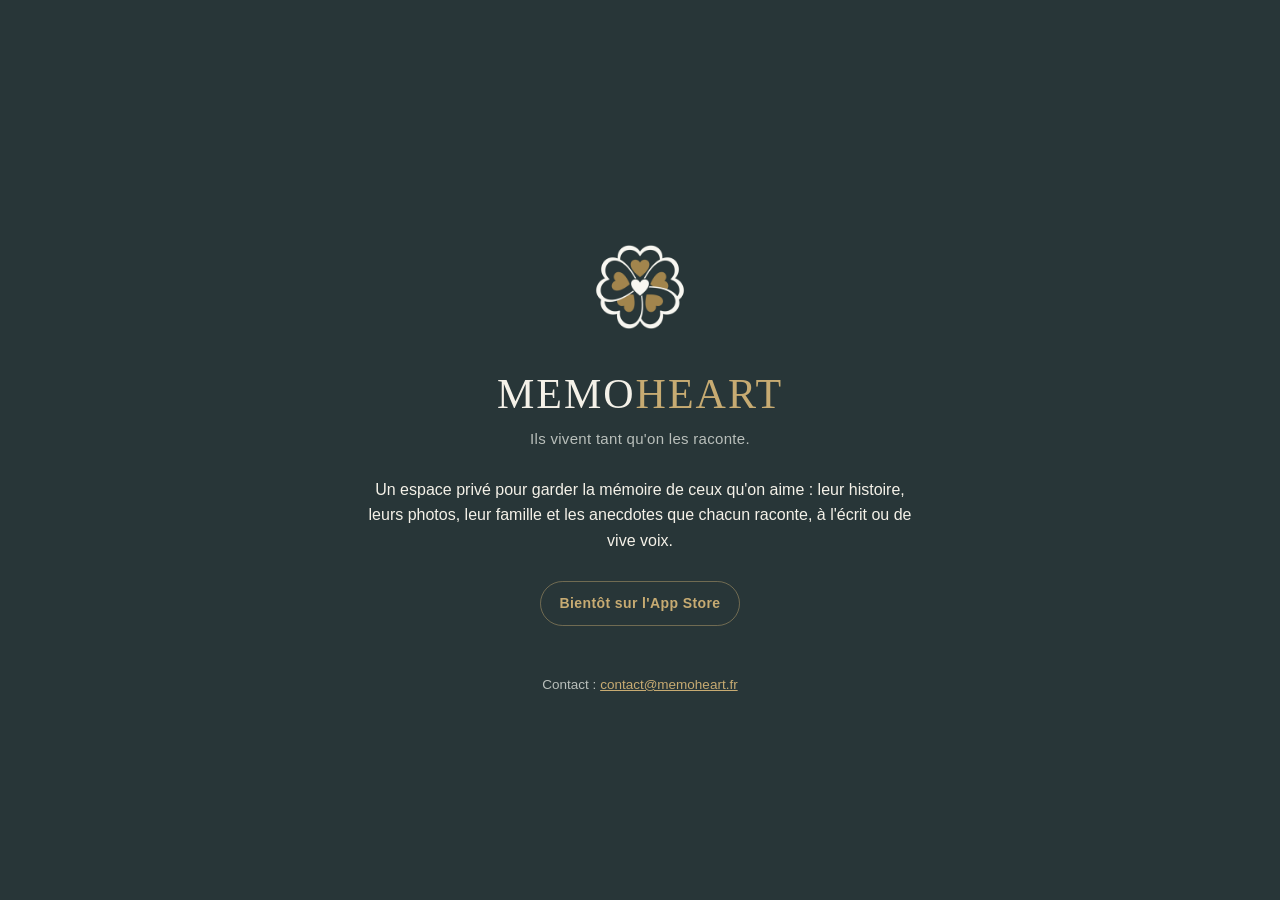
==== index.html @ f6c8c30d "Site memoheart.fr : accueil, association Apple (liens universels), page /auth des liens d'e-mails Co" ====
<!doctype html>
<html lang="fr">
<head>
<meta charset="utf-8">
<meta name="viewport" content="width=device-width, initial-scale=1, viewport-fit=cover">
<title>MemoHeart</title>
<meta name="description" content="MemoHeart, l'application pour garder la mémoire de ceux qu'on aime : leur histoire, leurs photos et les anecdotes racontées par la famille.">
<link rel="icon" href="/favicon.png">
<link rel="apple-touch-icon" href="/apple-touch-icon.png">
<style>
  :root { --bg: #283638; --text: #f4f1e8; --muted: #b9bfbb; --gold: #c7ab72; }
  * { box-sizing: border-box; }
  html, body { margin: 0; min-height: 100%; background: var(--bg); color: var(--text); }
  body {
    min-height: 100vh; display: flex; flex-direction: column; align-items: center; justify-content: center;
    padding: 48px 20px calc(32px + env(safe-area-inset-bottom, 0px));
    font: 16px/1.6 -apple-system, BlinkMacSystemFont, "Segoe UI", Roboto, "Helvetica Neue", Arial, sans-serif;
    text-align: center;
  }
  main { max-width: 34rem; display: flex; flex-direction: column; align-items: center; gap: 18px; }
  img { width: 132px; height: auto; }
  h1 { margin: 0; font: 400 clamp(30px, 8vw, 42px)/1.1 Georgia, "Times New Roman", serif; letter-spacing: 2px; }
  h1 span { color: var(--gold); }
  .slogan { margin: -8px 0 8px; color: var(--muted); font-size: 15px; letter-spacing: .3px; }
  p { margin: 0; }
  .soon { margin-top: 10px; padding: 10px 18px; border: 1px solid rgba(199,171,114,.45); border-radius: 999px; color: var(--gold); font-size: 14px; font-weight: 600; letter-spacing: .4px; }
  footer { margin-top: 48px; color: var(--muted); font-size: 13.5px; }
  a { color: var(--gold); }
</style>
</head>
<body>
<main>
  <img src="/symbole.png" alt="" width="132" height="132">
  <h1>MEMO<span>HEART</span></h1>
  <p class="slogan">Ils vivent tant qu'on les raconte.</p>
  <p>Un espace privé pour garder la mémoire de ceux qu'on aime&nbsp;: leur histoire, leurs photos, leur famille et les anecdotes que chacun raconte, à l'écrit ou de vive voix.</p>
  <p class="soon">Bientôt sur l'App Store</p>
</main>
<footer>Contact&nbsp;: <a href="mailto:contact@memoheart.fr">contact@memoheart.fr</a></footer>
</body>
</html>
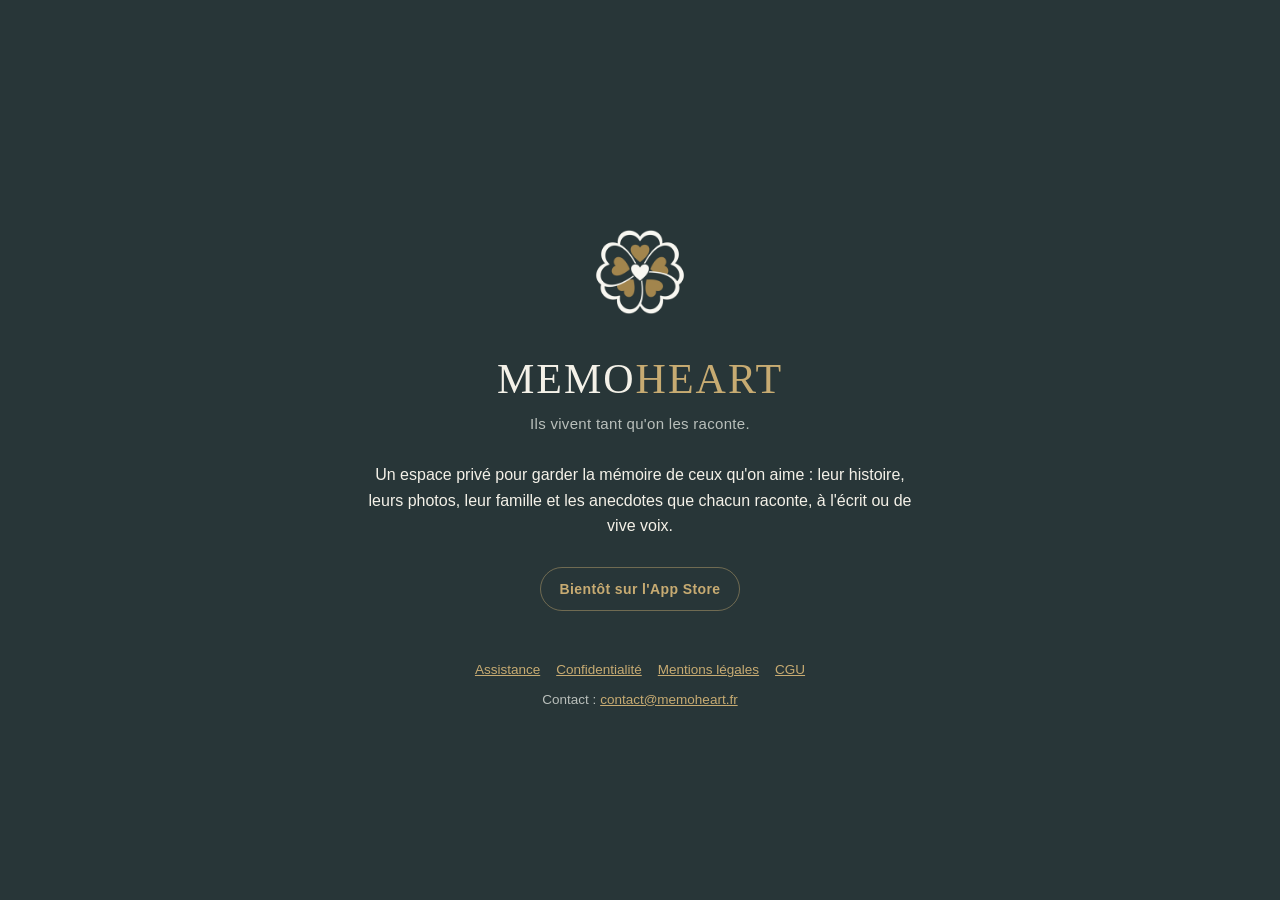
==== commit ba26317f: "Pages Confidentialité, Mentions légales, CGU et Assistance ; liens en bas de l'accueil Co-Authored-B" ====
--- a/index.html
+++ b/index.html
@@ -25,6 +25,7 @@
   p { margin: 0; }
   .soon { margin-top: 10px; padding: 10px 18px; border: 1px solid rgba(199,171,114,.45); border-radius: 999px; color: var(--gold); font-size: 14px; font-weight: 600; letter-spacing: .4px; }
   footer { margin-top: 48px; color: var(--muted); font-size: 13.5px; }
+  footer nav { display: flex; flex-wrap: wrap; justify-content: center; gap: 4px 16px; margin-bottom: 8px; }
   a { color: var(--gold); }
 </style>
 </head>
@@ -36,6 +37,6 @@
   <p>Un espace privé pour garder la mémoire de ceux qu'on aime&nbsp;: leur histoire, leurs photos, leur famille et les anecdotes que chacun raconte, à l'écrit ou de vive voix.</p>
   <p class="soon">Bientôt sur l'App Store</p>
 </main>
-<footer>Contact&nbsp;: <a href="mailto:contact@memoheart.fr">contact@memoheart.fr</a></footer>
+<footer><nav><a href="/assistance.html">Assistance</a><a href="/confidentialite.html">Confidentialité</a><a href="/mentions-legales.html">Mentions légales</a><a href="/cgu.html">CGU</a></nav>Contact&nbsp;: <a href="mailto:contact@memoheart.fr">contact@memoheart.fr</a></footer>
 </body>
 </html>
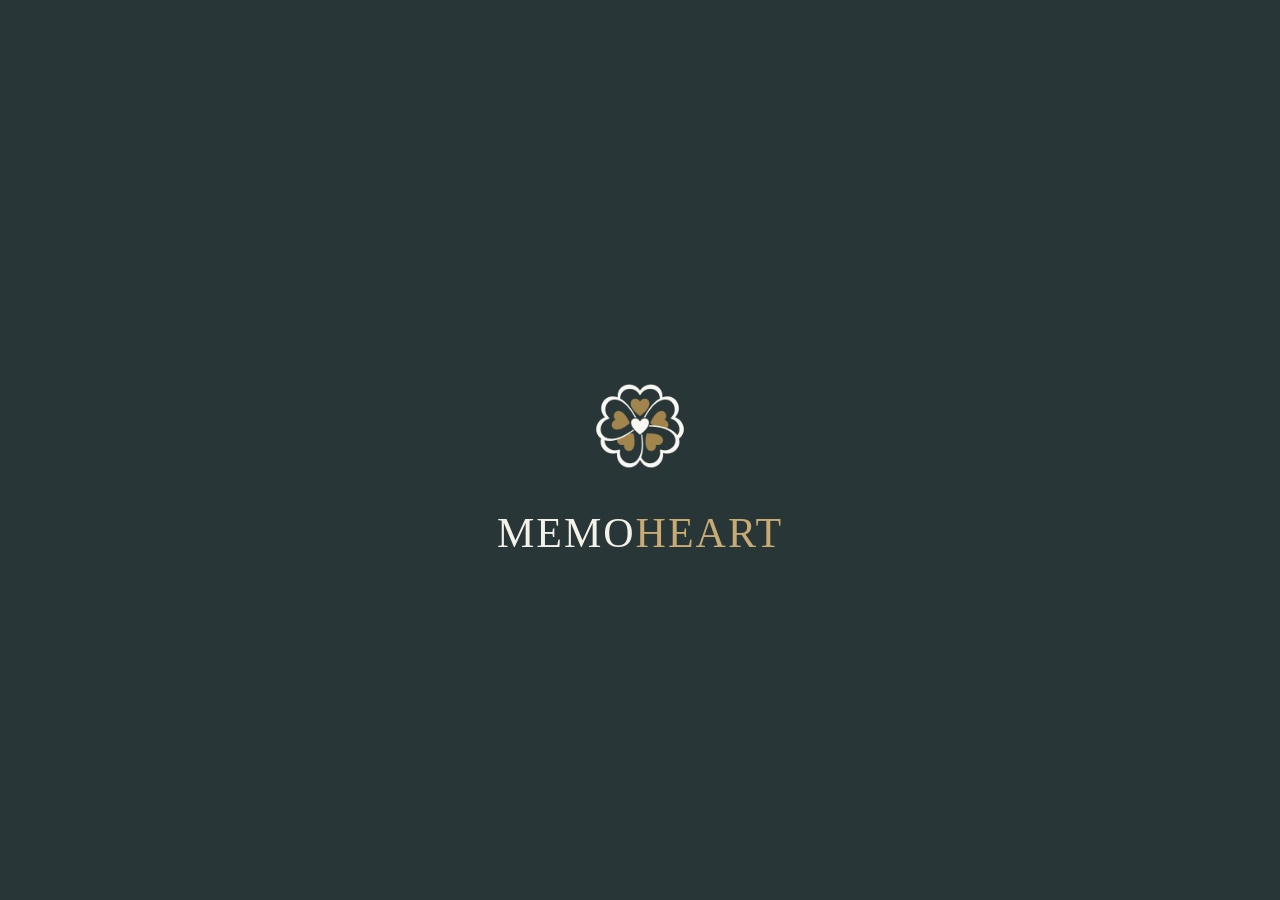
==== commit ef5aad9f: "Site discret avant le lancement : noindex, robots.txt, accueil sobre" ====
--- a/index.html
+++ b/index.html
@@ -3,8 +3,8 @@
 <head>
 <meta charset="utf-8">
 <meta name="viewport" content="width=device-width, initial-scale=1, viewport-fit=cover">
+<meta name="robots" content="noindex, nofollow">
 <title>MemoHeart</title>
-<meta name="description" content="MemoHeart, l'application pour garder la mémoire de ceux qu'on aime : leur histoire, leurs photos et les anecdotes racontées par la famille.">
 <link rel="icon" href="/favicon.png">
 <link rel="apple-touch-icon" href="/apple-touch-icon.png">
 <style>
@@ -33,10 +33,6 @@
 <main>
   <img src="/symbole.png" alt="" width="132" height="132">
   <h1>MEMO<span>HEART</span></h1>
-  <p class="slogan">Ils vivent tant qu'on les raconte.</p>
-  <p>Un espace privé pour garder la mémoire de ceux qu'on aime&nbsp;: leur histoire, leurs photos, leur famille et les anecdotes que chacun raconte, à l'écrit ou de vive voix.</p>
-  <p class="soon">Bientôt sur l'App Store</p>
 </main>
-<footer><nav><a href="/assistance.html">Assistance</a><a href="/confidentialite.html">Confidentialité</a><a href="/mentions-legales.html">Mentions légales</a><a href="/cgu.html">CGU</a></nav>Contact&nbsp;: <a href="mailto:contact@memoheart.fr">contact@memoheart.fr</a></footer>
 </body>
 </html>
